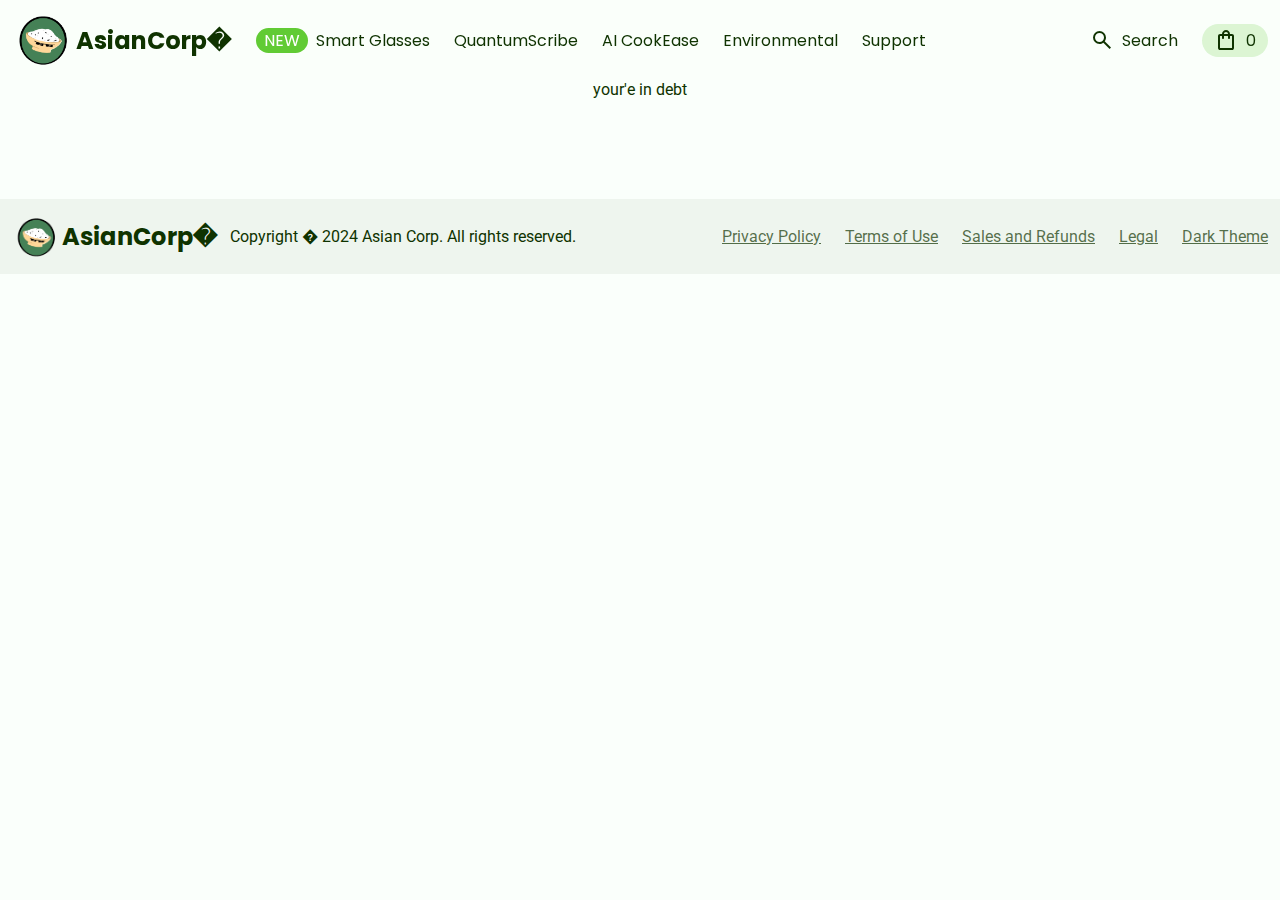
==== shoppingcart.html @ b9530344 "yes" ====
<!DOCTYPE html>
<html lang="en" data-theme="light">
  <head>
    <meta charset="UTF-8">
    <meta name="viewport" content="width=device-width, initial-scale=1.0">
    <meta http-equiv="X-UA-Compatible" content="ie=edge">
    <title>AsianCorp</title>
    <link rel="stylesheet" href="css/page.css">
	<link rel="stylesheet" href="css/main.css">
	<link rel="stylesheet" href="css/smartGlasses.css">
	<link rel="stylesheet" href="https://fonts.googleapis.com/css2?family=Material+Symbols+Outlined:opsz,wght,FILL,GRAD@24,400,1,0" />
	<link rel="stylesheet" href="https://fonts.googleapis.com/css2?family=Material+Symbols+Rounded:opsz,wght,FILL,GRAD@24,400,1,0" /><link rel="stylesheet" href="https://fonts.googleapis.com/css2?family=Material+Symbols+Outlined:opsz,wght,FILL,GRAD@24,400,1,0" />    <link rel="icon" href="img/AsianCorpIcon.png" type="image/x-icon">
	<script src="js/index.js" defer></script>
  </head>
  <body>
	<nav id="header">
		<a href="index.html" class="HomeRedirect">
			<img src="img/AsianCorpIcon.png" class="webLogoImg">
			<span>AsianCorp�</span>
		</a>
		<a href="smartGlasses.html">
			<div class="newTag">NEW</div>
			<span>Smart Glasses</span>
		</a>
		<a href="">
			<span>QuantumScribe</a>
		</a>
		<a href="">
			<span>AI CookEase</a>
		</a>
		<a href="sustainability.html">
			<span>Environmental</a>
		</a>
		<a href="support.html">
			<span>Support</span>
		</a>
		<div>
			<a>
				<span class="material-symbols-outlined">search</span>
				<span>Search</span>
			</a>
			<a>
				<span class="material-symbols-outlined">shopping_bag</span>
				<span class="bagCount">0</span>
			</a>
		</div>
	</nav>
	<main>
		your'e in debt
	</main>
	<footer>
		<img src="img/AsianCorpIcon.png" class="smallACIcon">
		<span class="asianCorpTitle">AsianCorp�</span>
		<span>Copyright � 2024 Asian Corp. All rights reserved.</span>
		<div>
			<a href="https://www.youtube.com/watch?v=dQw4w9WgXcQ">Privacy Policy</a>
			<a href="https://www.ravbug.com/bsod/bsod10/">Terms of Use</a>
			<a href="https://en.wikipedia.org/wiki/Mr._Krabs">Sales and Refunds</a>
			<a href="https://www.alamy.com/stock-photo/female-lawyer-standing.html?page=2">Legal</a>
			<span id="ThemeChanger">Dark Theme</span>
		</div>
	</footer>
  </body>
</html>
---- css/page.css ----
@import url('https://fonts.googleapis.com/css2?family=Roboto:wght@400;500&family=Poppins:wght@500;700&display=swap');

:root[data-theme="light"] {
  --text: 15, 51, 0;
  --background: 250, 255, 251;
  --primary: 97, 203, 52;
  --secondary: 126, 48, 48;
  --accent: 255, 225, 0;
}
:root[data-theme="dark"] {
  --text: 239, 255, 234;
  --background: 0, 5, 1;
  --primary: 97, 203, 52;
  --secondary: 207, 129, 129;
  --accent: 255, 225, 0;
}


body {
  font-family: 'Roboto';
  font-weight: 400;
  margin: 0;
}

h1, h2, h3, h4, h5 {
  font-family: 'Poppins';
  font-weight: 700;
}

html {font-size: 100%;} /* 16px */

h1 {font-size: 3.053rem; /* 48.8px */}

h2 {font-size: 2.442rem; /* 39.04px */}

h3 {font-size: 1.954rem; /* 31.2px */}

h4 {font-size: 1.563rem; /* 24.96px */}

h5 {font-size: 1.250rem; /* 20px */}

small {font-size: 0.800rem; /* 12.8px */}

* {
  box-sizing: border-box;
}

html {
  background: rgb(var(--background));
}

body, span, div {
  color: rgb(var(--text));
}
---- css/main.css ----
/* Navigation */

nav {
    width: 100%;
    height: 80px;
    display: flex;
    position: fixed;
    inset: 0;
    flex-direction: row;
    justify-content: left;
    align-items: center;
    padding: 12px;
    background-color: rgb(var(--background), 0.2);
    backdrop-filter: blur(10px);
    gap: 24px;
	z-index: 10;
}

nav a {
    text-decoration: none;
    font-family: "Poppins";
    color: black;
    flex-direction: row;
    justify-content: center;
    align-items: center;
	display: flex;
	position: relative;
	gap: 8px;
	cursor: pointer;
}

nav a:not(.HomeRedirect)::after {
    content: '';
    display: block;
	position: absolute;
	bottom: -4px;
    height: 2px;
    background-color: black;
    min-width: fit-content;
    margin-inline: auto;
    transition: .25s ease-in-out;
    width: 0%;
    opacity: 0;
}

nav > div {
	margin-left: auto;
	display: flex;
	flex-direction: row;
	justify-content: right;
	align-items: center;
	gap: 24px;
}

nav a:not(.HomeRedirect):hover::after {
    width: 100%;
    opacity: 1;
}

.HomeRedirect {
    display: flex;
    flex-direction: row;
    justify-content: center;
    align-items: center;
	gap: 0;
}

.HomeRedirect > span {
	font-weight: bold;
	font-size: 24px;
}

.HomeRedirect:hover > img {
	scale: 1.15;
}

.newTag {
	color: white;
	background-color: rgb(var(--primary));
	border-radius: 16px;
	width: max-content;
	text-align: center;
	padding: 0px 8px;
}

img.webLogoImg {
    height: 64px;
    aspect-ratio: 1 / 1;
	transition: .25s ease-in-out;
}

nav a:has(.bagCount) {
	background: rgb(var(--primary),0.2);
	padding: 4px 12px;
	border-radius: 24px;
}

/* Home Page Content */

main {
	flex-direction: column;
	display: flex;
	align-items: center;
	margin-top: 80px;
	margin-bottom: 100px;
	gap: 16px;
}

#sustainableAwareness {
	width: 100%;
	background: rgb(var(--secondary), 0.04);
	height: 60px;
	display: flex;
	flex-direction: row;
	justify-content: center;
	align-items: center;
}

#sustainableAwareness > a {
	text-decoration: none;
	background: rgba(var(--accent),.8);
	padding: 6px 12px;
	border-radius: 20px;
	color: black;
	display: flex;
	align-items: center;
	justify-content: center;
	font-family: "Poppins";
	margin-left: 8px;
}

#sustainableAwareness > a * {
	color: black;
}

#sustainableAwareness > a:hover {
	filter: brightness(.95);
}

#smartGlassesProduct {
	display: flex;
	flex-direction: column;
	justify-content: center;
	align-items: center;
	background: linear-gradient(180deg, rgb(var(--primary),0.2), rgb(var(--primary), 0.25));
	padding-bottom: 50px;
}

.galleryDisplay {
	width: calc(100% - 32px);
	height: max-content;
	position: relative;
	overflow: hidden;
	background: var(--background);
}

#smartGlassesProduct > div {
	display: flex;
	flex-direction: row;
	justify-content: center;
	align-items: center;
	gap: 10px;
	margin: 10px; 
}

#smartGlassesProduct > span {
	position: relative;
	bottom: 20px;
	font-size: 25px;
}

#smartGlassesProduct > span > b {
	border-bottom: 2px dotted black;
	font-weight: 500;
}

button {
	display: flex;
	flex-direction: row;
	justify-content: center;
	align-items: center;
	border-radius: 50px;
	padding: 4px 12px;
	border: 1.5px solid rgb(var(--primary));
	background: none;
	font-family: "Poppins";
	font-size: 20px;
	cursor: pointer;
	color: rgb(var(--primary));
}
button.actionButton:hover {
	filter: brightness(1.1);
}

button.actionButton {
	background: rgb(var(--primary));
	border: rgb(var(--primary));
	color: white;
}

a.learnMoreSG {
	text-decoration: none;
}

button.standardButton {
	filter: brightness(0.6);
}

button.standardButton:hover {
	filter: brightness(0.8);
}

.smartGlassesImg {
	height: 250px;
	position: relative;
	margin-top: -16px;
	transform: scaleX(-1.2) scaleY(1.2);
	z-index: -1;
}

#splitCompany {
	display: flex;
	flex-direction: row;
	justify-content: center;
	align-items: center;
	gap: 16px;
	height: 620px;
	width: calc(100% - 32px);
}

#splitCompany > div {
	width: 100%;
	height: 100%;
}

#about {
	background: rgb(var(--secondary), 0.2)
}

#reviews {
	background: rgb(var(--text),0.1);
}

#about > h2,#reviews > h2 {
	text-align: center;
	margin-bottom: 0;
}

#about > blockquote {
	display: block;
	text-align: center;
	background: rgb(var(--secondary),0.1);
	padding: 8px;
	color: black;
	font-family: "Poppins";
	font-size: 20px;
}

#about > p {
	font-size: 22px;
	line-height: 36px;
	margin: 32px;
}

#smartGlassesProduct > div:has(.priceTag) {
  margin: -6px 0 0 0;
  flex-direction: column;
  gap: 0;
}

#smartGlassesProduct > div:has(.priceTag) > span:not(.priceTag) {
  font-size: 22px;
}

.priceTag {
  font-size: 40px;
  font-family: "Poppins";
}

.priceTag > .dollar {
  font-size: 30px;
  position: relative;
  bottom: 8px;
}

.review {
	background: rgb(var(--background));
	padding: 16px;
	margin: 16px 16px 0px 16px;
}

.star {
	color: rgb(222 163 46);
}

.star.dark {
	color: rgb(0 0 0);
}

.contentInfo {
	display: flex;
	flex-direction: column;
	margin-top: -4px;
}

.contactName {
	font-weight: bold;
	font-family: Poppins;
}

.invisible {
	opacity: 0;
	transform: translateY(100px);
}

.visible {
	animation: makeVisible .5s ease-in-out forwards;
}

@keyframes makeVisible {
	from {
		opacity: 0;
		transform: translateY(100px);
	}
	
	to {
		opacity: 1;
		transform: translateY(0);
	}
}

#environmental {
	background: rgb(7,77,157);
	background: -moz-linear-gradient(180deg, rgba(7,77,157,1) 0%, rgba(22,41,0,1) 100%);
	background: -webkit-linear-gradient(180deg, rgba(7,77,157,1) 0%, rgba(22,41,0,1) 100%);
	background: linear-gradient(180deg, rgba(7,77,157,1) 0%, rgba(22,41,0,1) 100%);
	height: 375px;
	padding: 16px;
}

#environmental > h2 {
	margin: 0;
}

#environmental > h2:nth-of-type(2) {
	margin-top: -12px;
}

#environmental p {
	line-height: 32px;
	font-size: 22px;
	margin-top: 6px;
}

#environmental a {
	text-decoration: none;
	position: absolute !important;
	left: 50%;
	transform: translateX(-50%);
	width: max-content;
}

#environmental a button {
	font-size: 24px;
}

#environmental a * {
	color: white;
}

#environmental > *:not(.custom-shape-divider-bottom-1716851857) {
	color: white;
	z-index: 2;
	position: relative;
}

footer {
	background-color: rgb(var(--text),0.05);
	width: 100%;
	height: 75px;
	display: flex;
	flex-direction: row;
	justify-content: left;
	align-items: center;
	gap: 12px;
	padding: 0px 12px;
}

footer > div {
	display: flex;
	flex-direction: row;
	justify-content: left;
	align-items: center;
	gap: 24px;
	margin-left: auto;
}

footer > div * {
	color: rgb(var(--text),0.7);
}


.asianSunImg {
	position: absolute !important;
	right: 6px;
	top: 6px;
	height: 130px;
	animation: hueRotate 5s linear infinite;
}

.smallACIcon {
	height: 50px;
}

.asianCorpTitle {
	font-weight: bold;
	font-family: "Poppins";
	margin-left: -12px;
	font-size: 24px;
}

@keyframes hueRotate {
	from {
		filter: hue-rotate(0deg);
	}
	
	to {
		filter: hue-rotate(360deg);
	}
}

/* Cool Waves Thingy */
.custom-shape-divider-bottom-1716851857 {
    position: absolute;
    bottom: 0;
    left: 0;
    width: 100%;
    overflow: hidden;
    line-height: 0;
    transform: rotate(180deg);
}

.custom-shape-divider-bottom-1716851857 svg {
    position: relative;
    display: block;
    width: calc(100% + 1.3px);
    height: 254px;
    transform: rotateY(180deg);
}

.custom-shape-divider-bottom-1716851857 .shape-fill {
    fill: #00A71180;
	animation: hueRotate 10s linear infinite;
}

#ThemeChanger {
	text-decoration: underline;
	cursor: pointer;
}
---- css/smartGlasses.css ----
#smartGlassesHolder {
	display: flex;
	flex-direction: column;
	justify-content: center;	
	align-items: center;
	background-color: rgb(var(--primary),0.4);
	padding: 24px;
}

#smartGlassesHolder > h2 {
	margin: 0;
}

#smartGlassesHolder > span {
	font-size: 24px;
	margin-bottom: 16px;
}

#smartGlassesHolder > div:has(.priceTag) {
	margin-bottom: 8px;
}

#smartGlassesProduct {
	background: rgb(var(--secondary),0.3);
	padding: 16px;
}

#smartGlassesProduct > img {
	margin: 0;
}

#smartGlassesCommercial {
	background-color: rgb(var(--text),0.1);
	display: flex;
	flex-direction: column;
	justify-content: center;
	align-items: center;
	gap: 16px;
	padding: 16px;
}

#smartGlassesCommercial h2 {
	margin: 0;
}

iframe {
	border: 0;
	background: black;
	width: 70%;
}

#campaign1 {
	background: rgb(var(--accent),0.1);
}

#campaign2 {
	background: rgb(var(--accent),0.2);
}

#campaign3 {
	background: rgb(var(--accent),0.3);
}

#campaign1,#campaign2,#campaign3 {
	display: grid;
	padding: 16px;
	grid-template-areas: "title picture" "description picture";
	gap: 16px;
	justify-content: center;
	align-items: center;
}

#campaign1 *:not(img,h3),
#campaign2 *:not(img,h3,sup),
#campaign3 *:not(img,h3) {
	font-size: 24px;
}

#campaign1 h3,#campaign2 h3,#campaign3 h3 {
	grid-area: title;
	margin: 0;
	border-bottom: 6px dotted rgb(var(--accent));
}

#campaign1 p,#campaign2 div,#campaign3 div {
	grid-area: description;
}

#campaign1 img,#campaign2 img,#campaign3 img {
	grid-area: picture;
	border-radius: 16px;
	box-shadow: 6px 6px 0 rgb(var(--accent));
}

#question {
	background: rgb(var(--secondary),0.2);
	padding: 16px;
}

#question h2 {
	margin: 0 0 16px 0;
}

.GlassesOS {
	height: 200px;
}

.learnMoreSG * {
	color: rgb(var(--text));
	border-color: rgb(var(--text));
}

.brochureButton * {
	background: rgb(var(--secondary)) !important;
	color: white !important;
	border-color: rgb(var(--secondary)) !important;
}

.brochureButton {
	text-decoration: none;
}
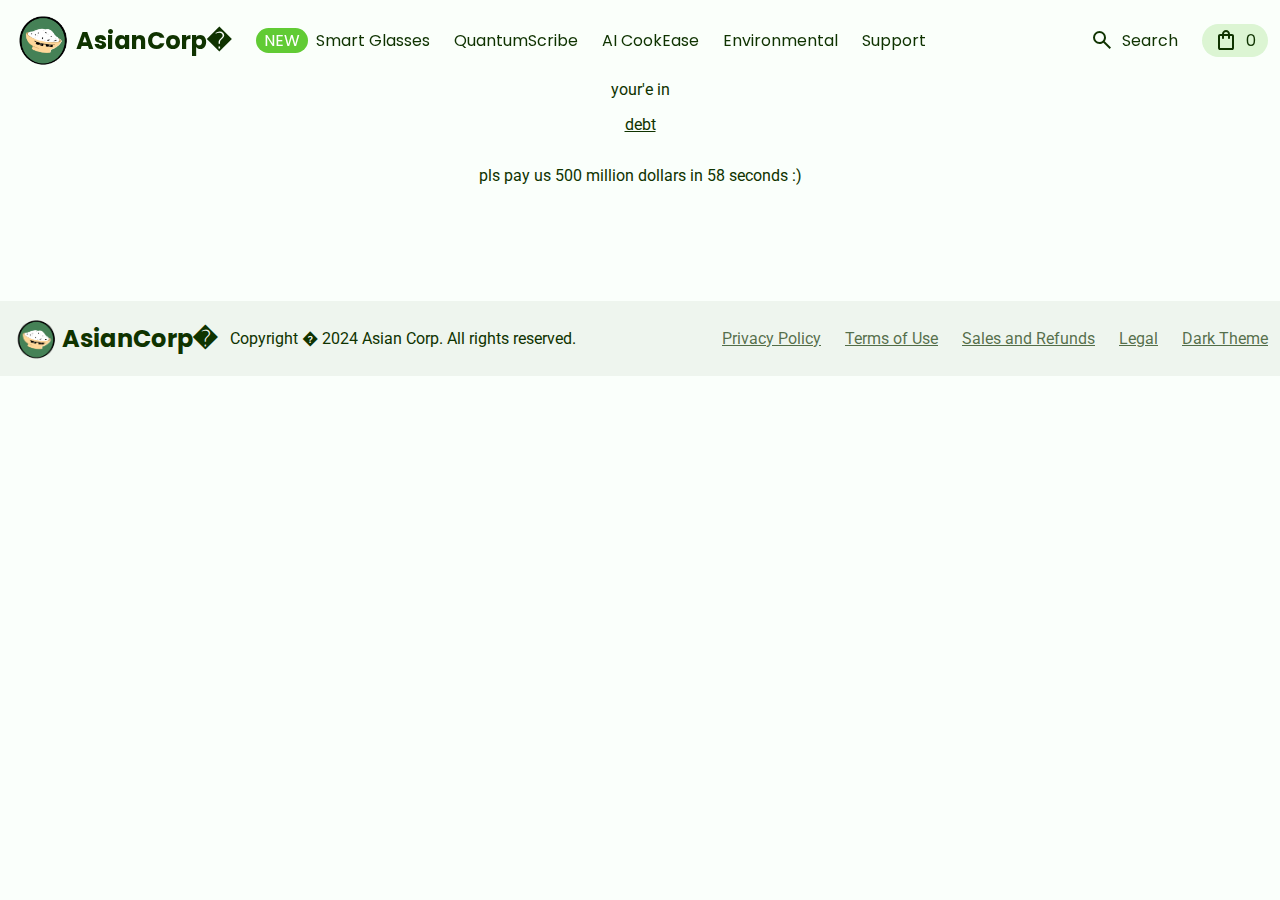
==== commit 38b7b432: "last commit hopefully" ====
--- a/shoppingcart.html
+++ b/shoppingcart.html
@@ -39,14 +39,16 @@
 				<span class="material-symbols-outlined">search</span>
 				<span>Search</span>
 			</a>
-			<a>
+			<a href="shoppingcart.html">
 				<span class="material-symbols-outlined">shopping_bag</span>
 				<span class="bagCount">0</span>
 			</a>
 		</div>
 	</nav>
 	<main>
-		your'e in debt
+		your'e in <u>debt</u>
+		
+		<p>pls pay us 500 million dollars in 58 seconds :)</p>
 	</main>
 	<footer>
 		<img src="img/AsianCorpIcon.png" class="smallACIcon">
--- a/css/main.css
+++ b/css/main.css
@@ -137,13 +137,51 @@
 	filter: brightness(.95);
 }
 
+#productShowcaseHolder {
+	position: relative;
+	height: 500px;
+}
+
+.productHolder {
+	display: flex;
+	flex-direction: row;
+	justify-content: right;
+	align-items: center;
+	height: 100%;
+	width: 100%;
+	gap: 16px;
+	padding: 16px;
+	position: absolute;
+	inset: 0;
+	transform: translateX(-100%);
+}
+
+.productHolder.active {
+	transform: translateX(0);
+}
+
+.productHolder.activeFromBefore  {
+	transform: translateX(-100%);
+	transition: none;
+}
+
+.productHolder.activeFromAfter {
+	transform: translateX(100%);
+	transition: none;
+}
+
+.productInfoHolder {
+	background: rgb(var(--background));
+	padding: 16px;
+	position: absolute;
+	left: 32px;
+	top: 32px;
+	width: 40%;
+}
+
 #smartGlassesProduct {
-	display: flex;
-	flex-direction: column;
-	justify-content: center;
-	align-items: center;
-	background: linear-gradient(180deg, rgb(var(--primary),0.2), rgb(var(--primary), 0.25));
-	padding-bottom: 50px;
+	background: rgb(208,255,102);
+	background: radial-gradient(circle at bottom right,rgb(var(--primary),0.2) 0%, rgb(var(--primary),0.6) 100%);
 }
 
 .galleryDisplay {
@@ -154,7 +192,7 @@
 	background: var(--background);
 }
 
-#smartGlassesProduct > div {
+.productInfoHolder > div:has(button) {
 	display: flex;
 	flex-direction: row;
 	justify-content: center;
@@ -163,15 +201,19 @@
 	margin: 10px; 
 }
 
-#smartGlassesProduct > span {
+.productInfoHolder > span {
 	position: relative;
 	bottom: 20px;
 	font-size: 25px;
 }
 
-#smartGlassesProduct > span > b {
+.productInfoHolder > span > b {
 	border-bottom: 2px dotted black;
 	font-weight: 500;
+}
+
+.productInfoHolder h2 {
+	margin: 0 0 16px 0;
 }
 
 button {
@@ -212,38 +254,134 @@
 
 .smartGlassesImg {
 	height: 250px;
+	transform: scaleX(-1);
+	z-index: -1;
+}
+
+#splitCompany {
+	display: flex;
+	flex-direction: row;
+	justify-content: center;
+	align-items: center;
+	gap: 16px;
+	height: 650px;
+	width: calc(100% - 32px);
+}
+
+#splitCompany > div {
+	height: 100%;
+}
+
+#about {
+	background: rgb(var(--secondary), 0.3);
+	width: 27.5%;
+}
+
+#newsArticles {
+	width: 72.5%;
+	background: rgb(var(--text),0.04);
+	padding: 16px;
+}
+
+#newsArticles > h2 {
+	margin: 0 0 12px 0;
+}
+
+.newsHolder {
+	background: rgb(var(--background),0.2);
+	width: 100%;
+	height: max-content;
+	padding: 16px;
+	display: flex;
+	flex-direction: column;
+	gap: 32px;
+}
+
+#newsArticles > button {
+	position: absolute;
+	bottom: 16px;
+	right: 16px;
+	color: black;
+	padding: 4px 24px;
+	border-color: black;
+}
+
+.article {
+	background: rgb(var(--background));
+	height: 200px;
 	position: relative;
-	margin-top: -16px;
-	transform: scaleX(-1.2) scaleY(1.2);
-	z-index: -1;
-}
-
-#splitCompany {
-	display: flex;
-	flex-direction: row;
-	justify-content: center;
-	align-items: center;
-	gap: 16px;
-	height: 620px;
-	width: calc(100% - 32px);
-}
-
-#splitCompany > div {
+	overflow: hidden;
+}
+
+.article > img {
 	width: 100%;
-	height: 100%;
-}
-
-#about {
-	background: rgb(var(--secondary), 0.2)
+	height: 128px;
+	margin: 0;
+}
+
+.article > div {
+	position: absolute;
+	background: linear-gradient(180deg, transparent, rgb(var(--background)) 30%, rgb(var(--background)) 100%);
+	top: 36px;
+	padding: 32px 16px;
+	width: 100%;
+}
+
+.article > div > h4 {
+	margin: 0;
+}
+
+.article > div a {
+	color: rgb(var(--text));
 }
 
 #reviews {
 	background: rgb(var(--text),0.1);
+	display: grid;
+	grid-template-areas: "title title" "left right";
+	grid-template-columns: 50% 50%;
+	grid-template-rows: 80px 1fr;
+	justify-content: center;
+	align-items: start;
+	height: 608px;
 }
 
 #about > h2,#reviews > h2 {
 	text-align: center;
 	margin-bottom: 0;
+}
+
+#reviews > h2 {
+	grid-area: title;
+}
+
+.reviewOverall {
+	grid-area: left;
+	display: flex;
+	flex-direction: column;
+	justify-content: center;
+	align-items: center;
+	background: rgb(var(--background));
+	height: max-content;
+	margin: 16px;
+	padding: 32px;
+}
+
+.reviewOverall > .starList {
+	scale: 2.5;
+}
+
+.reviewOverall > h2 {
+	margin: 16px 16px 0 16px;
+	font-size: 64px;
+}
+
+.reviewOverall > span {
+	font-size: 24px;
+}
+
+#reviewList {
+	grid-area: right;
 }
 
 #about > blockquote {
@@ -251,7 +389,7 @@
 	text-align: center;
 	background: rgb(var(--secondary),0.1);
 	padding: 8px;
-	color: black;
+	color: rgb(var(--text));
 	font-family: "Poppins";
 	font-size: 20px;
 }
@@ -262,13 +400,13 @@
 	margin: 32px;
 }
 
-#smartGlassesProduct > div:has(.priceTag) {
+.productInfoHolder > div:has(.priceTag) {
   margin: -6px 0 0 0;
   flex-direction: column;
   gap: 0;
 }
 
-#smartGlassesProduct > div:has(.priceTag) > span:not(.priceTag) {
+.productInfoHolder > div:has(.priceTag) > span:not(.priceTag) {
   font-size: 22px;
 }
 
@@ -456,4 +594,41 @@
 #ThemeChanger {
 	text-decoration: underline;
 	cursor: pointer;
+}
+
+#productArrowSelector {
+	display: flex;
+	flex-direction: row;
+	justify-content: center;
+	align-items: center;
+	position: absolute;
+	left: 50%;
+	transform: translateX(-50%);
+	bottom: 16px;
+	gap: 16px;
+	background: rgb(var(--background),0.3);
+	padding: 8px 16px;
+	border-radius: 50px;
+}
+
+#productArrowSelector > * {
+	color: rgb(var(--text));
+	border-color: rgb(var(--text));
+}
+
+#productArrowSelector > button:hover {
+	background: rgb(var(--text),0.2);
+}
+
+.pageCircle {
+	height: 8px;
+	width: 8px;
+	aspect-ratio: 1/1;
+	background: black;
+	border-radius: 5px;
+	transition: .15s ease-in-out;
+}
+
+.pageCircle.selected {
+	background: white;
 }--- a/css/smartGlasses.css
+++ b/css/smartGlasses.css
@@ -23,10 +23,14 @@
 #smartGlassesProduct {
 	background: rgb(var(--secondary),0.3);
 	padding: 16px;
+	display: flex;
+	justify-content: center;
+	align-items: center;
 }
 
 #smartGlassesProduct > img {
 	margin: 0;
+	width: 100%;
 }
 
 #smartGlassesCommercial {
@@ -70,8 +74,12 @@
 	align-items: center;
 }
 
+#campaign2 {
+	grid-template-areas: "picture title" "picture description";
+}
+
 #campaign1 *:not(img,h3),
-#campaign2 *:not(img,h3,sup),
+#campaign2 *:not(img,h3,sup,small),
 #campaign3 *:not(img,h3) {
 	font-size: 24px;
 }
@@ -118,4 +126,60 @@
 
 .brochureButton {
 	text-decoration: none;
-}+}
+
+.split {
+	display: flex;
+	flex-direction: row;
+	justify-content: center;
+	align-items: center;
+	gap: 16px;
+	width: calc(100% - 32px);
+}
+
+.split > div {
+	background: rgb(var(--text),0.075);
+	width: 100%;
+	height: 200px;
+	display: flex;
+	flex-direction: column;
+	justify-content: center;
+	align-items: center;
+}
+
+.split > div:nth-child(even) {
+	background: rgb(var(--text),0.15);
+}
+
+.split > div * {
+	text-align: center;
+	margin: 0;
+}
+
+.recommended {
+	background: rgb(var(--secondary));
+	color: white;
+	padding: 4px 12px;
+	border-radius: 12px;
+}
+
+main > h2 {
+	margin: 0 8px;
+}
+
+#smartGlassesHolder div {
+	display: flex;
+	gap: 16px;
+}
+
+#smartGlassesHolder div > a {
+	text-decoration: none;
+}
+
+#smartGlassesHolder div > a > button {
+	background: white;
+	color: black;
+}
+
+.GlassesCapability {
+	height: 350px;
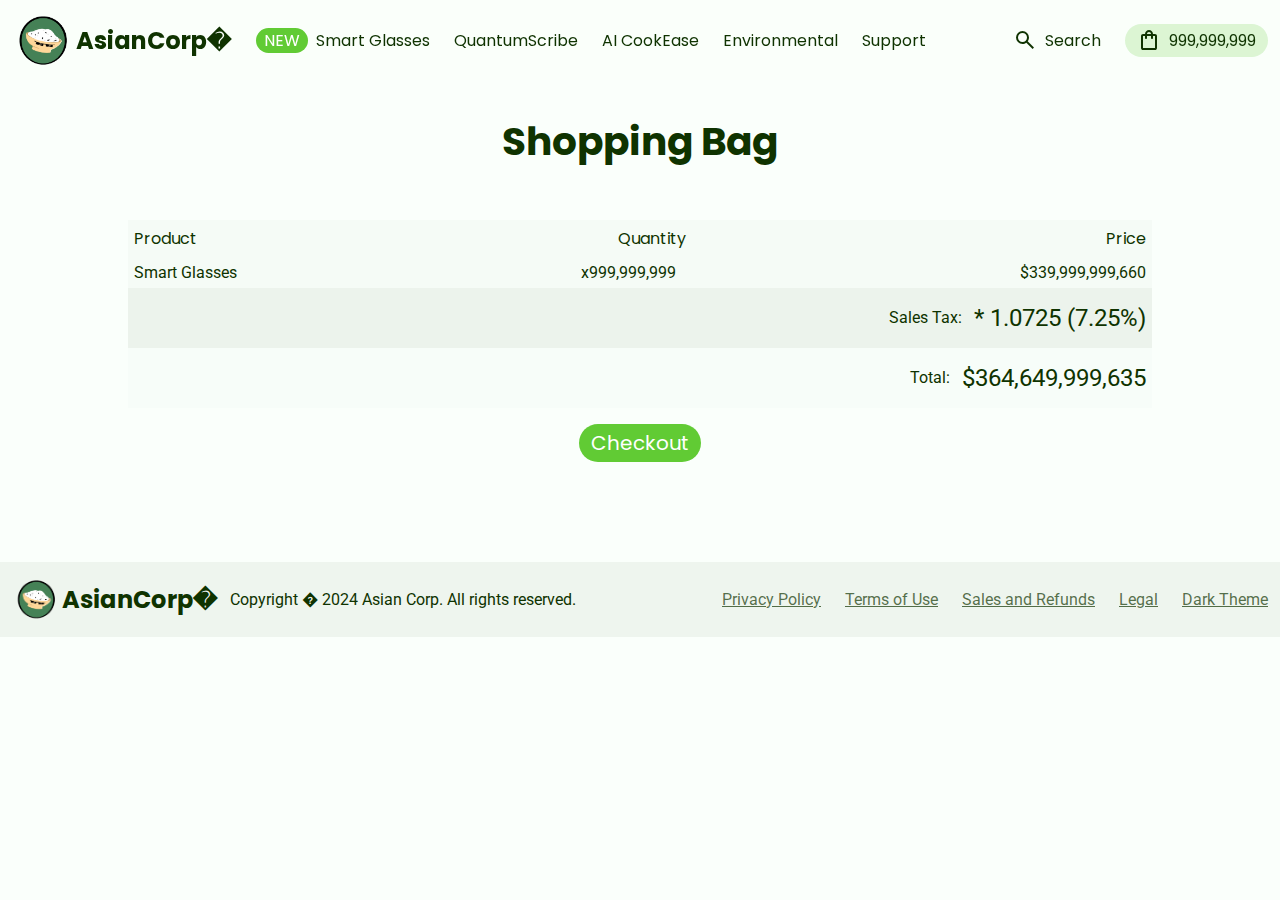
==== commit 3a739434: "lol" ====
--- a/shoppingcart.html
+++ b/shoppingcart.html
@@ -7,10 +7,9 @@
     <title>AsianCorp</title>
     <link rel="stylesheet" href="css/page.css">
 	<link rel="stylesheet" href="css/main.css">
-	<link rel="stylesheet" href="css/smartGlasses.css">
+	<link rel="stylesheet" href="css/shoppingcart.css">
 	<link rel="stylesheet" href="https://fonts.googleapis.com/css2?family=Material+Symbols+Outlined:opsz,wght,FILL,GRAD@24,400,1,0" />
 	<link rel="stylesheet" href="https://fonts.googleapis.com/css2?family=Material+Symbols+Rounded:opsz,wght,FILL,GRAD@24,400,1,0" /><link rel="stylesheet" href="https://fonts.googleapis.com/css2?family=Material+Symbols+Outlined:opsz,wght,FILL,GRAD@24,400,1,0" />    <link rel="icon" href="img/AsianCorpIcon.png" type="image/x-icon">
-	<script src="js/index.js" defer></script>
   </head>
   <body>
 	<nav id="header">
@@ -41,14 +40,34 @@
 			</a>
 			<a href="shoppingcart.html">
 				<span class="material-symbols-outlined">shopping_bag</span>
-				<span class="bagCount">0</span>
+				<span class="bagCount">999,999,999</span>
 			</a>
 		</div>
 	</nav>
 	<main>
-		your'e in <u>debt</u>
-		
-		<p>pls pay us 500 million dollars in 58 seconds :)</p>
+		<h2>Shopping Bag</h2>
+		<span id="warning">your'e in debt</span>
+		<div class="shoppingList">
+			<div class="shoppingHeader">
+				<span>Product</span>
+				<span>Quantity</span>
+				<span>Price</span>
+			</div>
+			<div class="shoppingThing">
+				<span>Smart Glasses</span>
+				<span>x999,999,999</span>
+				<span>$339,999,999,660</span>
+			</div>
+			<div class="salesTax">
+				<span>Sales Tax:</span>
+				<span>* 1.0725 (7.25%)</span>
+			</div>
+			<div class="total">
+				<span>Total:</span>
+				<span class="cost">$364,649,999,635</span>
+			</div>
+		</div>
+		<button class="actionButton" onclick='document.querySelector("#warning").style.display = "block";'>Checkout</button>
 	</main>
 	<footer>
 		<img src="img/AsianCorpIcon.png" class="smallACIcon">
--- a/css/main.css
+++ b/css/main.css
@@ -301,9 +301,9 @@
 	position: absolute;
 	bottom: 16px;
 	right: 16px;
-	color: black;
+	color: rgb(var(--text));
 	padding: 4px 24px;
-	border-color: black;
+	border-color: rgb(var(--text));
 }
 
 .article {
--- a/css/shoppingcart.css
+++ b/css/shoppingcart.css
@@ -0,0 +1,44 @@
+#warning {
+	background: rgb(255,0,0,0.6);
+	padding: 12px;
+	width: 80%;
+	text-align: center;
+	display: none;
+}
+
+.shoppingList {
+	background: rgb(var(--text),0.02);
+	width: 80%;
+	height: max-content;
+}
+
+.shoppingList > div {
+	display: flex;
+	flex-direction: row;
+	align-items: center;
+	gap: 12px;
+	padding: 6px;
+}
+
+.shoppingHeader > span {
+	font-family: "Poppins";
+}
+
+.shoppingHeader,.shoppingThing {
+	justify-content: space-between;
+}
+
+.salesTax, .total {
+	background: rgb(var(--text),0.04);
+	justify-content: right;
+	padding: 16px 6px !important;
+}
+
+.salesTax > span:nth-child(2),
+.total > span:nth-child(2) {
+	font-size: 24px;
+}
+
+.total {
+	background: rgb(var(--background),0.5) !important;
+}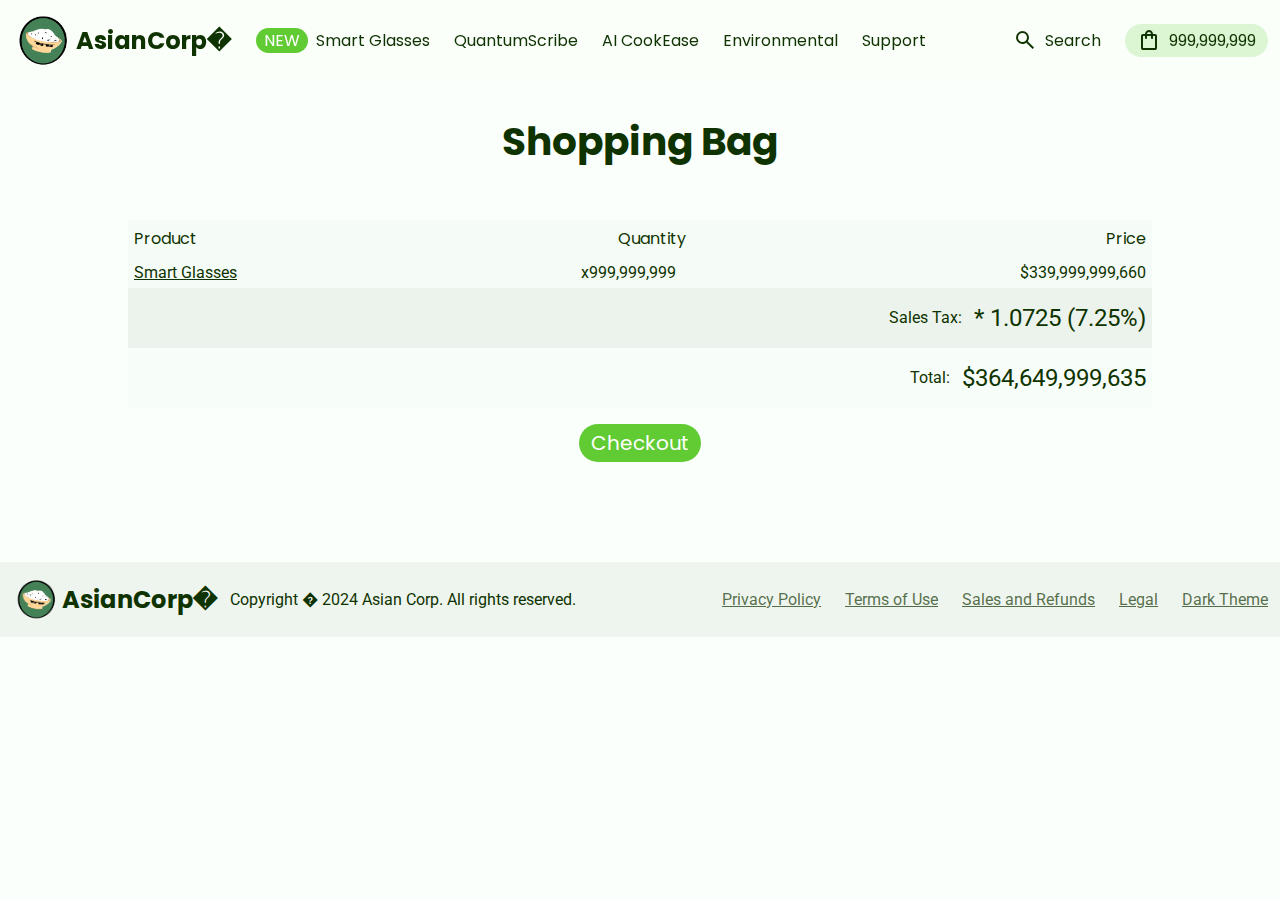
==== commit e3986469: "yeaaah" ====
--- a/shoppingcart.html
+++ b/shoppingcart.html
@@ -54,7 +54,7 @@
 				<span>Price</span>
 			</div>
 			<div class="shoppingThing">
-				<span>Smart Glasses</span>
+				<a href="smartGlasses.html"><span>Smart Glasses</span></a>
 				<span>x999,999,999</span>
 				<span>$339,999,999,660</span>
 			</div>
@@ -75,10 +75,10 @@
 		<span>Copyright � 2024 Asian Corp. All rights reserved.</span>
 		<div>
 			<a href="https://www.youtube.com/watch?v=dQw4w9WgXcQ">Privacy Policy</a>
-			<a href="https://www.ravbug.com/bsod/bsod10/">Terms of Use</a>
+			<a href="https://tableflipper.com/">Terms of Use</a>
 			<a href="https://en.wikipedia.org/wiki/Mr._Krabs">Sales and Refunds</a>
 			<a href="https://www.alamy.com/stock-photo/female-lawyer-standing.html?page=2">Legal</a>
-			<span id="ThemeChanger">Dark Theme</span>
+			<span id="ThemeChanger" onclick='document.documentElement.dataset.theme = (document.documentElement.dataset.theme == "light") ? ("dark") : ("light"); this.textContent = ((document.documentElement.dataset.theme == "light") ? ("Dark") : ("Light")) + " Theme"'>Dark Theme</span>
 		</div>
 	</footer>
   </body>
--- a/css/main.css
+++ b/css/main.css
@@ -264,7 +264,7 @@
 	justify-content: center;
 	align-items: center;
 	gap: 16px;
-	height: 650px;
+	height: 700px;
 	width: calc(100% - 32px);
 }
 
@@ -343,7 +343,7 @@
 	grid-template-rows: 80px 1fr;
 	justify-content: center;
 	align-items: start;
-	height: 608px;
+	height: 470px;
 }
 
 #about > h2,#reviews > h2 {
@@ -362,9 +362,9 @@
 	justify-content: center;
 	align-items: center;
 	background: rgb(var(--background));
-	height: max-content;
-	margin: 16px;
+	height: 350px;
 	padding: 32px;
+	margin: 16px 0px 0px 16px;
 }
 
 .reviewOverall > .starList {
@@ -380,8 +380,11 @@
 	font-size: 24px;
 }
 
-#reviewList {
+.reviewList {
 	grid-area: right;
+	height: 350px;
+	overflow: auto;
+	margin: 0 16px 0;
 }
 
 #about > blockquote {
--- a/css/shoppingcart.css
+++ b/css/shoppingcart.css
@@ -18,6 +18,10 @@
 	align-items: center;
 	gap: 12px;
 	padding: 6px;
+}
+
+.shoppingList a {
+	color: rgb(var(--black));
 }
 
 .shoppingHeader > span {
@@ -41,4 +45,5 @@
 
 .total {
 	background: rgb(var(--background),0.5) !important;
-}+}
+
